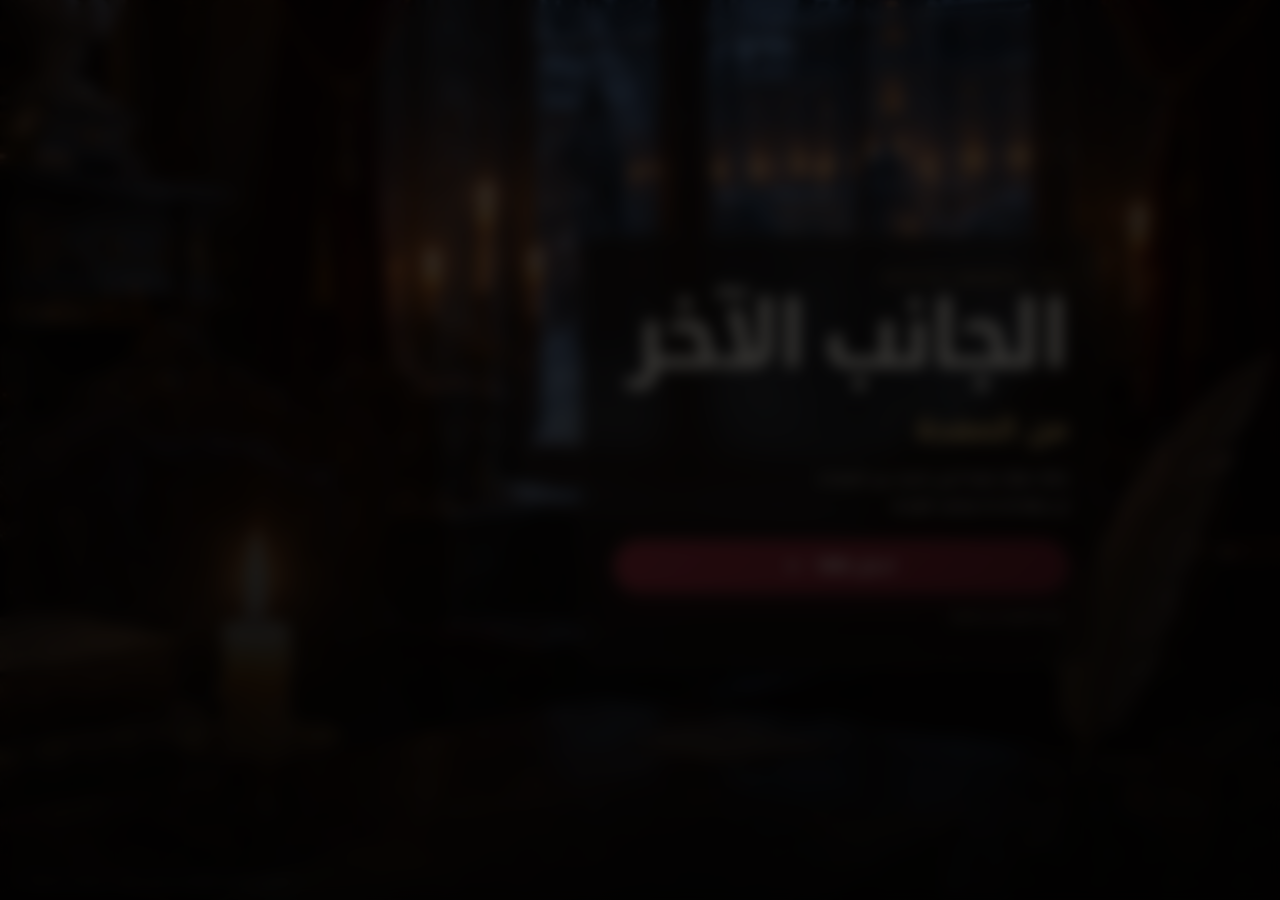
==== index.html @ 12fbb98f "Add files via upload" ====
<!doctype html>
<html lang="ar" dir="rtl">
<head>
  <meta charset="utf-8" />
  <meta name="viewport" content="width=device-width, initial-scale=1, viewport-fit=cover" />
  <meta name="theme-color" content="#0b0807" />
  <meta name="color-scheme" content="dark" />
  <title>The Other Side of the Page — Alex</title>
  <meta name="description" content="A private interactive reading experience for Alex." />
  <link rel="preload" as="image" href="assets/hero.webp" fetchpriority="high" />
  <link rel="stylesheet" href="styles.css" />
</head>
<body>
  <div id="app" class="app-shell">
    <section id="gate" class="gate scene active" aria-label="دخول 1805">
      <img class="scene-bg" src="assets/hero.webp" alt="" />
      <div class="vignette"></div>
      <div class="snow" aria-hidden="true"></div>
      <div class="gate-copy glass-card">
        <p class="eyebrow">PRIVATE ARCHIVE · 1805</p>
        <h1>الجانب الآخر<br><span>من الصفحة</span></h1>
        <p class="gate-sub">Alex، هناك قصة أخرى تتحرك بين الصفحات.<br>لن تراها إلا إذا واصلت القراءة.</p>
        <button class="primary-btn" id="enterBtn"><span>ادخل 1805</span><span class="arrow">←</span></button>
        <button class="ghost-link" id="resetFromGate">إعادة التجربة من البداية</button>
      </div>
      <div class="gate-footer">WAR &amp; PEACE · PRIVATE READING EXPERIENCE</div>
    </section>

    <main id="world" class="world" hidden>
      <header class="topbar">
        <button class="icon-btn" id="menuBtn" aria-label="القائمة">☰</button>
        <div class="brand"><span class="brand-mark">A</span><span>THE ARCHIVE</span></div>
        <div class="chapter-chip"><span class="dot"></span><span id="topProgress">1805 · البداية</span></div>
      </header>

      <section class="view active" data-view="home" id="homeView">
        <div class="home-hero">
          <img src="assets/alex-desk.webp" class="scene-bg" alt="" />
          <div class="vignette soft"></div>
          <div class="home-content">
            <div class="welcome-row">
              <div>
                <p class="eyebrow">WELCOME BACK</p>
                <h2>مساء الخير، <span>Alex</span>.</h2>
              </div>
              <div class="small-seal" aria-hidden="true">A</div>
            </div>

            <article class="archivist-card glass-card" id="archivistCard">
              <div class="archivist-portrait-wrap">
                <img id="archivistPortrait" src="assets/archivist-neutral.webp" alt="أمينة الأرشيف" />
                <div class="portrait-glow"></div>
              </div>
              <div class="archivist-copy">
                <p class="card-kicker">THE ARCHIVIST</p>
                <p id="archivistLine">«الباب الأول مفتوح. لا تقلق… لن أخبرك بشيء لم تقرأه بعد.»</p>
                <button class="text-btn" id="talkBtn">تحدث معها <span>←</span></button>
              </div>
            </article>

            <article class="continue-card glass-card">
              <div class="book-thumb"><img src="assets/book.webp" alt="" /></div>
              <div class="continue-copy">
                <div class="row-between"><p class="card-kicker">CURRENT READING</p><span class="status-pill">متاح</span></div>
                <h3>الحرب والسلام</h3>
                <p id="chapterTitle">الفصل الأول · وصيفة الإمبراطورة</p>
                <div class="progress-track"><span id="progressBar"></span></div>
                <div class="row-between progress-meta"><span id="progressText">البداية</span><span id="progressPercent">0%</span></div>
                <button class="primary-btn compact" id="continueBtn">افتح الفصل <span>←</span></button>
              </div>
            </article>

            <div class="quick-grid">
              <button class="quick-card" data-go="letters"><span class="quick-icon">✉</span><span><strong>الرسائل</strong><small id="letterCount">0 رسالة جديدة</small></span></button>
              <button class="quick-card" data-go="threads"><span class="quick-icon">◎</span><span><strong>الخيط الأحمر</strong><small id="threadCount">لا توجد روابط بعد</small></span></button>
            </div>
          </div>
        </div>
      </section>

      <section class="view" data-view="corridor" id="corridorView">
        <div class="full-scene corridor-scene">
          <img src="assets/corridor.webp" class="scene-bg" alt="" />
          <div class="vignette"></div>
          <div class="scene-heading">
            <p class="eyebrow">THE CORRIDOR</p>
            <h2>كل باب ينتظر صفحة.</h2>
            <p>لا يمكنك فتح ما لم تصل إليه بعد.</p>
          </div>
          <div class="door-stack" id="doorStack">
            <button class="door-card unlocked" data-chapter="1">
              <span class="door-num">01</span><span class="door-copy"><strong>وصيفة الإمبراطورة</strong><small>الباب مفتوح</small></span><span class="door-state">فتح</span>
            </button>
            <button class="door-card locked" data-chapter="2">
              <span class="door-num">02</span><span class="door-copy"><strong>الغرفة التالية</strong><small>أكمل الفصل الأول</small></span><span class="door-state">⌕</span>
            </button>
            <button class="door-card locked" data-chapter="3">
              <span class="door-num">03</span><span class="door-copy"><strong>خلف الباب</strong><small>ما زال صامتًا</small></span><span class="door-state">⌕</span>
            </button>
          </div>
        </div>
      </section>

      <section class="view" data-view="threads" id="threadsView">
        <div class="full-scene thread-scene">
          <img src="assets/red-thread.webp" class="scene-bg" alt="" />
          <div class="vignette soft"></div>
          <div class="scene-heading compact-head">
            <p class="eyebrow">THE RED THREAD</p>
            <h2>من يعرف مَن؟</h2>
            <p id="threadHint">الحائط ما زال صامتًا. أكمل أول فصل لتبدأ الخيوط في الظهور.</p>
          </div>
          <div class="thread-overlay" id="threadOverlay">
            <div class="thread-empty glass-card" id="threadEmpty">
              <img src="assets/frame.webp" alt="" />
              <p>أول وجه سيظهر هنا بعد أن تنهي الفصل الأول.</p>
            </div>
            <div class="character-network" id="characterNetwork" hidden>
              <button class="character-node n1" data-name="آنا بافلوفنا"><span>AP</span><small>آنا بافلوفنا</small></button>
              <button class="character-node n2" data-name="الأمير فاسيلي"><span>V</span><small>الأمير فاسيلي</small></button>
              <button class="character-node n3" data-name="بيير"><span>P</span><small>بيير</small></button>
              <svg class="threads-svg" viewBox="0 0 100 100" preserveAspectRatio="none" aria-hidden="true">
                <path d="M24,28 C45,20 55,28 75,36" />
                <path d="M25,30 C40,50 55,65 72,72" />
              </svg>
            </div>
          </div>
        </div>
      </section>

      <section class="view" data-view="letters" id="lettersView">
        <div class="full-scene letters-scene">
          <img src="assets/letter-room.webp" class="scene-bg" alt="" />
          <div class="vignette"></div>
          <div class="scene-heading compact-head">
            <p class="eyebrow">LETTERS FROM THE BOOK</p>
            <h2>بعض الرسائل لا تصل إلا بعد القراءة.</h2>
          </div>
          <div class="letters-drawer">
            <button class="letter-item sealed" id="firstLetter">
              <img src="assets/envelope.webp" alt="" />
              <div><strong id="letterTitle">رسالة مختومة</strong><small id="letterSubtitle">لم تُفتح بعد</small></div>
              <span>←</span>
            </button>
            <div class="empty-note" id="emptyLetters">أنهِ الفصل الأول، وستجد شيئًا هنا عند عودتك.</div>
          </div>
        </div>
      </section>

      <section class="view" data-view="memory" id="memoryView">
        <div class="full-scene memory-scene">
          <img src="assets/memory-room.webp" class="scene-bg" alt="" />
          <div class="vignette soft"></div>
          <div class="scene-heading compact-head">
            <p class="eyebrow">ALEX'S MEMORY ROOM</p>
            <h2>الأشياء التي لا نريد أن تنساها.</h2>
          </div>
          <div class="memory-panel glass-card">
            <div class="memory-stat"><strong id="completedCount">0</strong><span>فصول أُغلقت</span></div>
            <div class="memory-stat"><strong id="memoryLetterCount">0</strong><span>رسائل وصلت</span></div>
            <div class="memory-stat"><strong id="memoryPeopleCount">0</strong><span>وجوه ظهرت</span></div>
            <div class="divider"></div>
            <p class="memory-quote" id="memoryQuote">«كل شيء هنا يبدأ فارغًا… ثم تملؤه أنت.»</p>
          </div>
        </div>
      </section>

      <nav class="bottom-nav" aria-label="التنقل الرئيسي">
        <button class="nav-item active" data-go="home"><span>⌂</span><small>المكتب</small></button>
        <button class="nav-item" data-go="corridor"><span>⌘</span><small>الممر</small></button>
        <button class="nav-item" data-go="threads"><span>◎</span><small>الخيوط</small></button>
        <button class="nav-item" data-go="letters"><span>✉</span><small>الرسائل</small></button>
        <button class="nav-item" data-go="memory"><span>◇</span><small>الذاكرة</small></button>
      </nav>
    </main>

    <div class="modal-backdrop" id="modalBackdrop" hidden>
      <section class="modal" id="readerModal" hidden aria-modal="true" role="dialog">
        <button class="modal-close" data-close>×</button>
        <p class="eyebrow">READING CHECKPOINT · 01</p>
        <h3>وصيفة الإمبراطورة</h3>
        <p class="modal-copy">اقرأ الفصل في نسختك من <strong>الحرب والسلام</strong>. عندما تنتهي، ارجع واضغط الزر. لن أسألك عن عدد الصفحات.</p>
        <div class="checkpoint-note"><span>◌</span><p>لن يفتح الأرشيف أي شيء من المستقبل. كل ما يظهر لك مرتبط فقط بما أنهيته.</p></div>
        <button class="primary-btn" id="finishChapterBtn">أنهيت الفصل الأول</button>
        <button class="secondary-btn" data-close>لسه بقرأ</button>
      </section>

      <section class="modal archivist-modal" id="talkModal" hidden aria-modal="true" role="dialog">
        <button class="modal-close" data-close>×</button>
        <img id="talkPortrait" src="assets/archivist-neutral.webp" alt="" />
        <p class="eyebrow">THE ARCHIVIST</p>
        <h3 id="talkHeading">أنا لا أقرأ بدلًا منك.</h3>
        <p class="modal-copy" id="talkCopy">أنا فقط أحفظ الأشياء التي قد تمر بجوارك دون أن تراها. عندما تنهي الفصل، عد إليّ.</p>
        <button class="primary-btn" data-close>فهمت</button>
      </section>

      <section class="modal letter-modal" id="letterModal" hidden aria-modal="true" role="dialog">
        <button class="modal-close" data-close>×</button>
        <img src="assets/envelope.webp" class="letter-asset" alt="" />
        <p class="eyebrow">ARCHIVE LETTER · 001</p>
        <h3>إلى Alex، بعد الباب الأول.</h3>
        <p class="letter-body">دخلت إلى صالون آنا بافلوفنا، وبدأت الأسماء في الظهور. لا تحاول حفظ الجميع الآن. راقب فقط من يتكلم براحة… ومن يختار كلماته بحذر.</p>
        <p class="letter-sign">— The Archivist</p>
        <button class="primary-btn" id="keepLetterBtn">احتفظ بالرسالة</button>
      </section>

      <section class="modal unlock-modal" id="unlockModal" hidden aria-modal="true" role="dialog">
        <div class="unlock-key"><img src="assets/key.webp" alt="" /></div>
        <p class="eyebrow">ARCHIVE UPDATED</p>
        <h3>شيء ما تحرّك في القصر.</h3>
        <p class="modal-copy">ظهرت أول خيوط على الحائط، ووصلت رسالة إلى مكتبك.</p>
        <button class="primary-btn" id="seeUnlockBtn">اذهب إلى الخيط الأحمر</button>
      </section>
    </div>

    <aside class="side-sheet" id="sideSheet" hidden>
      <div class="sheet-head"><strong>THE ARCHIVE</strong><button class="icon-btn" id="closeMenu">×</button></div>
      <div class="sheet-profile"><div class="small-seal">A</div><div><strong>Alex</strong><small>Reader · 1805</small></div></div>
      <button class="sheet-action" id="resetBtn">إعادة كل التقدم</button>
      <p class="sheet-note">هذه النسخة تحفظ تقدمك على هذا الجهاز فقط.</p>
    </aside>
  </div>

  <script src="app.js"></script>
</body>
</html>
---- styles.css ----
@import url('https://fonts.googleapis.com/css2?family=Cormorant+Garamond:wght@500;600;700&family=Noto+Kufi+Arabic:wght@400;500;600;700&display=swap');

:root{
  --ink:#f4eee3; --muted:#c7b8a8; --gold:#c89a54; --gold2:#f1c679;
  --wine:#671a25; --wine2:#8c2c3a; --deep:#0a0807; --panel:rgba(19,13,10,.72);
  --line:rgba(236,199,136,.22); --shadow:0 22px 70px rgba(0,0,0,.46);
  --safe-bottom:max(18px, env(safe-area-inset-bottom));
}
*{box-sizing:border-box} html,body{margin:0;min-height:100%;background:#060504;color:var(--ink);font-family:'Noto Kufi Arabic',system-ui,sans-serif} body{overflow-x:hidden}
button{font:inherit;color:inherit} button:focus-visible{outline:2px solid var(--gold2);outline-offset:3px}
.app-shell{min-height:100dvh;background:#070504}.scene,.full-scene,.home-hero{position:relative;min-height:100dvh;overflow:hidden}.scene-bg{position:absolute;inset:0;width:100%;height:100%;object-fit:cover;object-position:center;z-index:0}.vignette{position:absolute;inset:0;z-index:1;background:linear-gradient(180deg,rgba(3,4,8,.22) 0%,rgba(6,5,4,.18) 35%,rgba(5,4,3,.72) 82%,rgba(5,4,3,.94) 100%),radial-gradient(circle at 50% 28%,transparent 0 24%,rgba(0,0,0,.43) 100%)}.vignette.soft{background:linear-gradient(180deg,rgba(3,4,8,.16),rgba(4,3,3,.48) 62%,rgba(4,3,3,.92)),radial-gradient(circle at 50% 26%,transparent 0 30%,rgba(0,0,0,.36) 100%)}
.glass-card{background:linear-gradient(145deg,rgba(20,14,11,.86),rgba(14,10,8,.67));border:1px solid var(--line);box-shadow:var(--shadow);backdrop-filter:blur(14px);-webkit-backdrop-filter:blur(14px)}
.eyebrow{margin:0;color:var(--gold2);font-family:'Cormorant Garamond',serif;font-size:.78rem;letter-spacing:.18em;font-weight:700}.gate{display:flex;align-items:flex-end;justify-content:center;padding:0 18px 44px}.gate-copy{position:relative;z-index:4;width:min(100%,520px);padding:27px 22px 22px;border-radius:26px;text-align:center}.gate h1{font-family:'Cormorant Garamond','Noto Kufi Arabic',serif;font-size:clamp(3rem,15vw,5.4rem);line-height:.78;margin:16px 0 18px;font-weight:600;letter-spacing:-.035em}.gate h1 span{font-family:'Noto Kufi Arabic',sans-serif;font-size:.32em;color:var(--gold2);letter-spacing:0}.gate-sub{color:#e1d7ca;font-size:.86rem;line-height:2;margin:0 auto 20px;max-width:390px}.primary-btn,.secondary-btn{border:0;border-radius:999px;min-height:52px;padding:0 20px;cursor:pointer;transition:.25s ease}.primary-btn{width:100%;display:flex;align-items:center;justify-content:center;gap:13px;background:linear-gradient(135deg,#8f2936,#5d1621);box-shadow:0 10px 30px rgba(100,21,34,.36),inset 0 0 0 1px rgba(255,222,173,.16);font-weight:700}.primary-btn:hover{transform:translateY(-1px);filter:brightness(1.08)}.primary-btn .arrow{font-size:1.2rem}.primary-btn.compact{min-height:46px;margin-top:12px}.secondary-btn{width:100%;margin-top:9px;background:rgba(255,255,255,.06);border:1px solid rgba(255,255,255,.1)}.ghost-link{margin-top:13px;background:none;border:0;color:#a99988;font-size:.68rem;cursor:pointer}.gate-footer{position:absolute;z-index:4;bottom:12px;font-family:'Cormorant Garamond',serif;font-size:.61rem;letter-spacing:.14em;color:rgba(255,255,255,.43)}
.snow:before,.snow:after{content:"";position:absolute;z-index:2;inset:-20%;background-image:radial-gradient(#fff 1px,transparent 1.5px),radial-gradient(rgba(255,255,255,.8) 1px,transparent 1.8px);background-size:46px 46px,72px 72px;background-position:0 0,23px 18px;opacity:.28;animation:snowfall 18s linear infinite;pointer-events:none}.snow:after{opacity:.18;transform:scale(.7);animation-duration:28s}@keyframes snowfall{to{transform:translate3d(-40px,160px,0)}}
.world{min-height:100dvh;background:#090706;padding-bottom:calc(77px + var(--safe-bottom))}.topbar{position:fixed;z-index:40;top:0;left:0;right:0;height:64px;padding:env(safe-area-inset-top) 14px 0;display:flex;align-items:center;justify-content:space-between;background:linear-gradient(180deg,rgba(7,5,4,.9),rgba(7,5,4,.38),transparent);pointer-events:none}.topbar>*{pointer-events:auto}.icon-btn{width:38px;height:38px;border-radius:50%;border:1px solid rgba(255,255,255,.12);background:rgba(15,10,8,.56);display:grid;place-items:center;cursor:pointer}.brand{display:flex;align-items:center;gap:8px;font-family:'Cormorant Garamond',serif;font-size:.72rem;letter-spacing:.13em}.brand-mark,.small-seal{display:grid;place-items:center;border:1px solid rgba(222,183,113,.5);background:linear-gradient(135deg,#7f2330,#2f0c12);box-shadow:inset 0 0 0 2px rgba(255,216,155,.08);font-family:'Cormorant Garamond',serif}.brand-mark{width:28px;height:28px;border-radius:50%;font-size:1rem}.chapter-chip{display:flex;gap:7px;align-items:center;padding:7px 10px;border-radius:999px;background:rgba(13,9,7,.62);border:1px solid rgba(255,255,255,.08);font-size:.59rem;color:#d7cab8}.dot{width:6px;height:6px;border-radius:50%;background:#b94d55;box-shadow:0 0 12px #b94d55}
.view{display:none;min-height:calc(100dvh - 0px)}.view.active{display:block;animation:viewIn .42s ease both}@keyframes viewIn{from{opacity:.25;transform:translateY(7px)}to{opacity:1;transform:none}}.home-hero{min-height:calc(100dvh - 0px)}.home-content{position:relative;z-index:3;padding:92px 16px 32px;max-width:720px;margin:auto}.welcome-row{display:flex;align-items:flex-end;justify-content:space-between;margin-bottom:18px}.welcome-row h2{margin:4px 0 0;font-size:1.36rem;font-weight:500}.welcome-row h2 span{color:var(--gold2)}.small-seal{width:48px;height:48px;border-radius:50%;font-size:1.6rem}.archivist-card{display:grid;grid-template-columns:102px 1fr;min-height:138px;border-radius:22px;overflow:hidden}.archivist-portrait-wrap{position:relative;overflow:hidden}.archivist-portrait-wrap img{width:100%;height:100%;object-fit:cover;object-position:50% 18%;filter:saturate(.9)}.portrait-glow{position:absolute;inset:0;box-shadow:inset -15px 0 25px rgba(12,8,6,.65)}.archivist-copy{padding:15px 15px 13px}.card-kicker{margin:0;color:var(--gold2);font-family:'Cormorant Garamond',serif;font-size:.67rem;letter-spacing:.15em;font-weight:700}.archivist-copy>p:nth-child(2){font-size:.76rem;line-height:1.9;color:#ece2d5;margin:8px 0}.text-btn{padding:0;background:none;border:0;color:#d6af70;font-size:.7rem;cursor:pointer}.continue-card{margin-top:13px;border-radius:22px;padding:14px;display:grid;grid-template-columns:80px 1fr;gap:12px}.book-thumb{display:flex;align-items:center;justify-content:center;border-radius:15px;background:radial-gradient(circle,#4b2916,#140d09 65%);overflow:hidden}.book-thumb img{width:135%;filter:drop-shadow(0 8px 12px #000)}.continue-copy h3{font-size:1rem;margin:6px 0 2px}.continue-copy>p{margin:0;color:#c8b9a8;font-size:.66rem}.row-between{display:flex;align-items:center;justify-content:space-between}.status-pill{font-size:.56rem;color:#d6bd8e;background:rgba(198,151,82,.1);border:1px solid rgba(212,172,111,.17);padding:4px 7px;border-radius:999px}.progress-track{height:4px;margin-top:13px;background:rgba(255,255,255,.08);border-radius:99px;overflow:hidden}.progress-track span{display:block;width:0%;height:100%;background:linear-gradient(90deg,#8c2634,#d4a35f);transition:width .6s ease}.progress-meta{font-size:.56rem;color:#a99b8d;margin-top:5px}.quick-grid{display:grid;grid-template-columns:1fr 1fr;gap:10px;margin-top:12px}.quick-card{text-align:right;display:flex;align-items:center;gap:10px;padding:12px;border-radius:18px;border:1px solid rgba(238,202,144,.13);background:rgba(16,11,9,.69);box-shadow:0 12px 30px rgba(0,0,0,.2);cursor:pointer}.quick-icon{width:35px;height:35px;border-radius:12px;background:rgba(145,42,54,.17);border:1px solid rgba(177,69,78,.23);display:grid;place-items:center;color:#e3b977}.quick-card strong,.quick-card small{display:block}.quick-card strong{font-size:.68rem}.quick-card small{font-size:.5rem;color:#a9998b;margin-top:3px}
.full-scene{padding-bottom:32px}.scene-heading{position:relative;z-index:3;padding:110px 19px 0;max-width:700px;margin:auto}.scene-heading h2{font-size:1.45rem;margin:8px 0 4px}.scene-heading>p:last-child{color:#cdbfae;font-size:.7rem;line-height:1.8;margin:0}.compact-head{padding-top:90px}.door-stack{position:relative;z-index:4;max-width:580px;margin:43vh auto 0;padding:0 16px;display:grid;gap:9px}.door-card{min-height:68px;border-radius:17px;border:1px solid rgba(255,255,255,.1);background:rgba(13,9,7,.78);backdrop-filter:blur(8px);display:grid;grid-template-columns:38px 1fr auto;align-items:center;gap:9px;text-align:right;padding:10px 12px;cursor:pointer}.door-card.unlocked{border-color:rgba(212,167,100,.36);box-shadow:0 10px 30px rgba(0,0,0,.25)}.door-card.locked{opacity:.58}.door-num{font-family:'Cormorant Garamond',serif;font-size:1.25rem;color:#d7b271}.door-copy strong,.door-copy small{display:block}.door-copy strong{font-size:.72rem}.door-copy small{font-size:.52rem;color:#a99a89;margin-top:4px}.door-state{font-size:.6rem;color:#d6b77f;padding:5px 8px;border:1px solid rgba(216,184,125,.16);border-radius:999px}.thread-overlay{position:relative;z-index:4;min-height:62vh;margin-top:12px}.thread-empty{position:absolute;left:50%;top:38%;transform:translate(-50%,-50%);width:min(68vw,280px);padding:12px;border-radius:22px;text-align:center}.thread-empty img{width:65%;max-height:210px;object-fit:contain;filter:drop-shadow(0 12px 20px #000)}.thread-empty p{font-size:.63rem;line-height:1.8;color:#c9baa8}.character-network{position:absolute;inset:0;min-height:60vh}.character-node{position:absolute;width:88px;background:none;border:0;color:#efe5d8;text-align:center;z-index:3;cursor:pointer}.character-node span{width:62px;height:76px;margin:auto;border-radius:50%;display:grid;place-items:center;border:2px solid #a9773c;background:radial-gradient(circle at 40% 30%,#553228,#160f0c 70%);box-shadow:0 8px 25px rgba(0,0,0,.48),0 0 0 5px rgba(161,111,54,.08);font-family:'Cormorant Garamond',serif;font-size:1.2rem}.character-node small{display:block;margin-top:6px;font-size:.5rem;text-shadow:0 2px 8px #000}.n1{left:13%;top:19%}.n2{right:10%;top:28%}.n3{left:43%;top:60%}.threads-svg{position:absolute;inset:9% 4% 8%;width:92%;height:82%;z-index:1;overflow:visible}.threads-svg path{fill:none;stroke:#8e2634;stroke-width:.7;filter:drop-shadow(0 0 2px #5f1320)}.letters-drawer{position:relative;z-index:4;margin:44vh 16px 0;max-width:560px}.letter-item{width:100%;border-radius:20px;border:1px solid rgba(231,193,132,.22);background:rgba(14,9,7,.82);backdrop-filter:blur(12px);padding:11px;display:grid;grid-template-columns:74px 1fr auto;align-items:center;text-align:right;gap:8px;cursor:pointer}.letter-item img{width:74px;height:52px;object-fit:contain}.letter-item strong,.letter-item small{display:block}.letter-item strong{font-size:.72rem}.letter-item small{font-size:.53rem;color:#aa9987;margin-top:5px}.letter-item.sealed{opacity:.5}.empty-note{text-align:center;color:#ae9d8b;font-size:.58rem;padding:14px 0}.memory-panel{position:relative;z-index:4;margin:45vh 16px 0;border-radius:23px;padding:18px;display:grid;grid-template-columns:repeat(3,1fr);gap:10px;text-align:center;max-width:560px}.memory-stat strong,.memory-stat span{display:block}.memory-stat strong{font-family:'Cormorant Garamond',serif;font-size:2rem;color:#edc27d}.memory-stat span{font-size:.5rem;color:#b6a591}.divider{grid-column:1/-1;height:1px;background:rgba(255,255,255,.08);margin:4px 0}.memory-quote{grid-column:1/-1;font-size:.66rem;line-height:1.9;color:#ded1c1;margin:4px 0}
.bottom-nav{position:fixed;z-index:45;bottom:0;left:0;right:0;height:calc(68px + var(--safe-bottom));padding:8px 8px var(--safe-bottom);display:grid;grid-template-columns:repeat(5,1fr);background:linear-gradient(180deg,rgba(10,7,6,.76),rgba(8,5,4,.97) 25%);border-top:1px solid rgba(255,255,255,.07);backdrop-filter:blur(14px)}.nav-item{border:0;background:none;display:flex;flex-direction:column;align-items:center;justify-content:center;gap:2px;color:#82776c;cursor:pointer}.nav-item span{font-size:1.02rem}.nav-item small{font-size:.47rem}.nav-item.active{color:#e5bc78}.nav-item.active span{filter:drop-shadow(0 0 9px rgba(218,174,103,.36))}
.modal-backdrop{position:fixed;z-index:100;inset:0;background:rgba(2,2,2,.76);backdrop-filter:blur(8px);display:flex;align-items:flex-end;justify-content:center;padding:16px}.modal{position:relative;width:min(100%,520px);max-height:90dvh;overflow:auto;border-radius:28px 28px 21px 21px;padding:28px 20px 20px;background:linear-gradient(160deg,#1c1310,#0d0907 76%);border:1px solid rgba(225,183,114,.2);box-shadow:0 -12px 70px #000}.modal-close{position:absolute;top:12px;left:12px;width:36px;height:36px;border-radius:50%;border:1px solid rgba(255,255,255,.1);background:rgba(255,255,255,.04);font-size:1.3rem;cursor:pointer}.modal h3{font-size:1.35rem;margin:10px 0}.modal-copy{font-size:.75rem;line-height:2;color:#d6c8b8}.checkpoint-note{display:flex;gap:10px;padding:12px;border-radius:16px;background:rgba(195,145,74,.08);border:1px solid rgba(206,159,92,.12);margin:15px 0}.checkpoint-note span{color:#e4b96f}.checkpoint-note p{font-size:.59rem;line-height:1.8;margin:0;color:#c8b7a2}.archivist-modal{padding-top:0;overflow:hidden}.archivist-modal>img{display:block;width:calc(100% + 40px);height:280px;margin:0 -20px 20px;object-fit:cover;object-position:center 18%;mask-image:linear-gradient(#000 67%,transparent 100%)}.letter-modal{text-align:center}.letter-asset{width:190px;max-width:72%;filter:drop-shadow(0 18px 26px #000);margin-top:-6px}.letter-body{font-family:'Noto Kufi Arabic',sans-serif;font-size:.72rem;line-height:2.15;text-align:right;color:#decfbd;padding:8px 6px;border-right:2px solid rgba(196,145,79,.3)}.letter-sign{font-family:'Cormorant Garamond',serif;color:#e5b86f;text-align:left}.unlock-modal{text-align:center}.unlock-key{height:140px;display:grid;place-items:center}.unlock-key img{max-width:250px;width:75%;filter:drop-shadow(0 14px 20px #000);animation:keyFloat 2.6s ease-in-out infinite}@keyframes keyFloat{50%{transform:translateY(-7px) rotate(-2deg)}}
.side-sheet{position:fixed;z-index:120;top:0;right:0;bottom:0;width:min(84vw,330px);background:#110c09;border-left:1px solid rgba(255,255,255,.08);box-shadow:-25px 0 70px rgba(0,0,0,.6);padding:calc(16px + env(safe-area-inset-top)) 17px 20px;animation:sheetIn .25s ease both}@keyframes sheetIn{from{transform:translateX(100%)}to{transform:none}}.sheet-head{display:flex;align-items:center;justify-content:space-between;font-family:'Cormorant Garamond',serif;letter-spacing:.12em}.sheet-profile{margin-top:26px;display:flex;align-items:center;gap:11px;padding:15px;border-radius:17px;background:rgba(255,255,255,.035);border:1px solid rgba(255,255,255,.06)}.sheet-profile strong,.sheet-profile small{display:block}.sheet-profile small{font-family:'Cormorant Garamond',serif;color:#9e8f81;margin-top:2px}.sheet-action{margin-top:18px;width:100%;text-align:right;padding:13px;border-radius:14px;border:1px solid rgba(184,73,77,.17);background:rgba(109,27,36,.12);color:#d69a9c;cursor:pointer}.sheet-note{font-size:.55rem;line-height:1.8;color:#776d65}
@media (min-width:760px){.gate{align-items:center;justify-content:flex-start;padding:80px 7vw}.gate .scene-bg{object-position:center 55%}.gate-copy{margin-right:min(7vw,90px);text-align:right;padding:34px 32px}.gate h1{font-size:5.8rem}.gate-sub{margin-right:0}.gate-footer{left:32px;right:auto}.home-content{padding-top:110px}.archivist-card{grid-template-columns:150px 1fr}.continue-card{grid-template-columns:120px 1fr}.quick-grid{max-width:520px}.door-stack{margin-top:48vh}.scene-heading{padding-top:120px}.letters-drawer,.memory-panel{margin-right:auto;margin-left:auto}.bottom-nav{left:50%;right:auto;transform:translateX(-50%);width:min(620px,100%);border:1px solid rgba(255,255,255,.08);border-bottom:0;border-radius:24px 24px 0 0}.modal-backdrop{align-items:center}.modal{border-radius:28px}.character-network{max-width:680px;left:50%;transform:translateX(-50%);width:100%}}
@media (min-width:1100px){.world .scene-bg{object-position:center 45%}.home-content{max-width:840px}.continue-card{max-width:650px}.quick-grid{max-width:650px}.full-scene .scene-bg{filter:saturate(.92)}.door-stack{max-width:680px;grid-template-columns:1fr 1fr 1fr;margin-top:51vh}.door-card{min-height:84px}.memory-panel{margin-top:50vh}}
@media (prefers-reduced-motion:reduce){*,*:before,*:after{animation:none!important;transition:none!important;scroll-behavior:auto!important}}
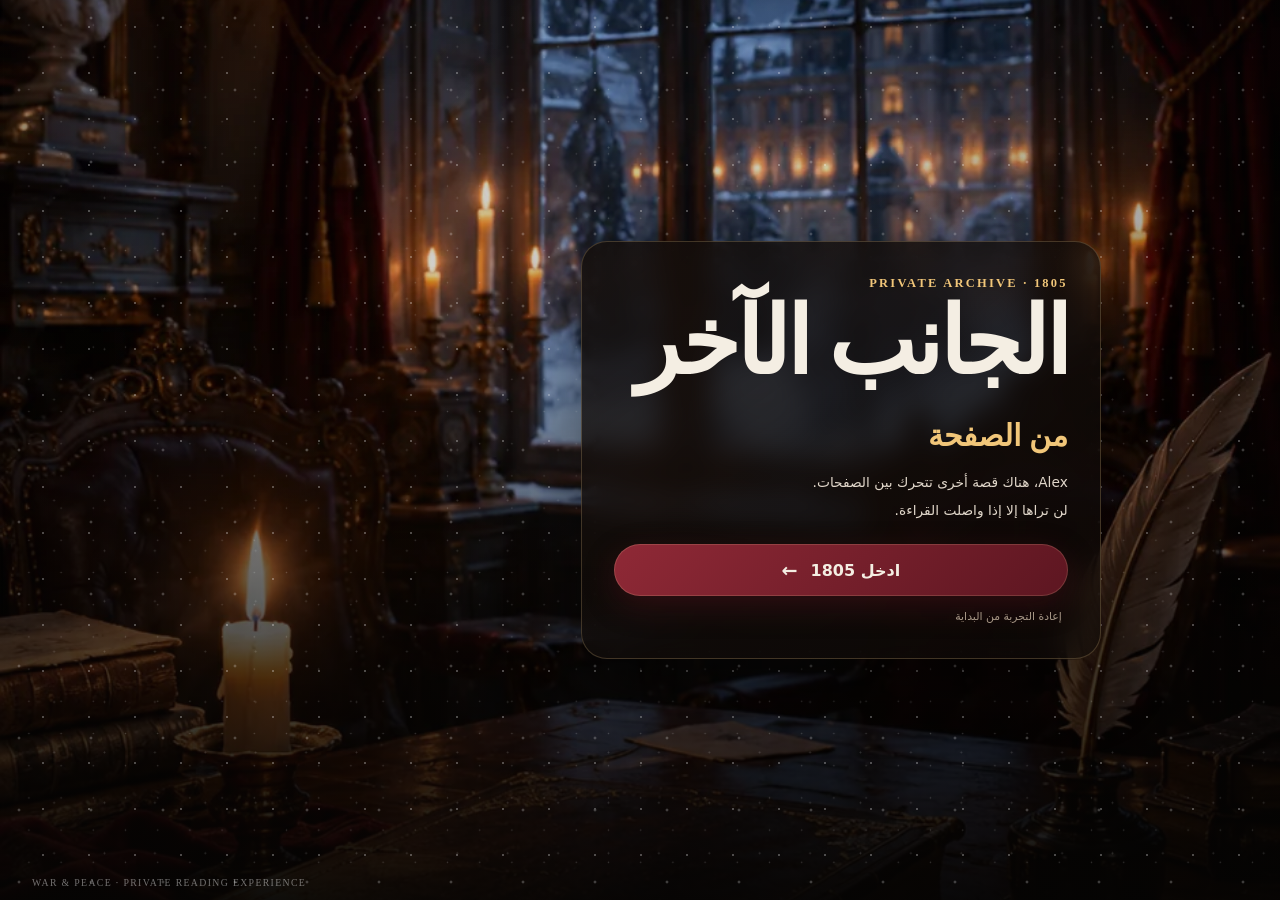
==== commit 44c5d709: "Add files via upload" ====
--- a/index.html
+++ b/index.html
@@ -7,13 +7,13 @@
   <meta name="color-scheme" content="dark" />
   <title>The Other Side of the Page — Alex</title>
   <meta name="description" content="A private interactive reading experience for Alex." />
-  <link rel="preload" as="image" href="assets/hero.webp" fetchpriority="high" />
-  <link rel="stylesheet" href="styles.css" />
+  <link rel="preload" as="image" href="alex1805-assets/hero.webp" fetchpriority="high" />
+  <link rel="stylesheet" href="alex1805.css?v=2" />
 </head>
 <body>
   <div id="app" class="app-shell">
     <section id="gate" class="gate scene active" aria-label="دخول 1805">
-      <img class="scene-bg" src="assets/hero.webp" alt="" />
+      <img class="scene-bg" src="alex1805-assets/hero.webp" alt="" />
       <div class="vignette"></div>
       <div class="snow" aria-hidden="true"></div>
       <div class="gate-copy glass-card">
@@ -35,7 +35,7 @@
 
       <section class="view active" data-view="home" id="homeView">
         <div class="home-hero">
-          <img src="assets/alex-desk.webp" class="scene-bg" alt="" />
+          <img src="alex1805-assets/alex-desk.webp" class="scene-bg" alt="" />
           <div class="vignette soft"></div>
           <div class="home-content">
             <div class="welcome-row">
@@ -48,7 +48,7 @@
 
             <article class="archivist-card glass-card" id="archivistCard">
               <div class="archivist-portrait-wrap">
-                <img id="archivistPortrait" src="assets/archivist-neutral.webp" alt="أمينة الأرشيف" />
+                <img id="archivistPortrait" src="alex1805-assets/archivist-neutral.webp" alt="أمينة الأرشيف" />
                 <div class="portrait-glow"></div>
               </div>
               <div class="archivist-copy">
@@ -59,7 +59,7 @@
             </article>
 
             <article class="continue-card glass-card">
-              <div class="book-thumb"><img src="assets/book.webp" alt="" /></div>
+              <div class="book-thumb"><img src="alex1805-assets/book.webp" alt="" /></div>
               <div class="continue-copy">
                 <div class="row-between"><p class="card-kicker">CURRENT READING</p><span class="status-pill">متاح</span></div>
                 <h3>الحرب والسلام</h3>
@@ -80,7 +80,7 @@
 
       <section class="view" data-view="corridor" id="corridorView">
         <div class="full-scene corridor-scene">
-          <img src="assets/corridor.webp" class="scene-bg" alt="" />
+          <img src="alex1805-assets/corridor.webp" class="scene-bg" alt="" />
           <div class="vignette"></div>
           <div class="scene-heading">
             <p class="eyebrow">THE CORRIDOR</p>
@@ -103,7 +103,7 @@
 
       <section class="view" data-view="threads" id="threadsView">
         <div class="full-scene thread-scene">
-          <img src="assets/red-thread.webp" class="scene-bg" alt="" />
+          <img src="alex1805-assets/red-thread.webp" class="scene-bg" alt="" />
           <div class="vignette soft"></div>
           <div class="scene-heading compact-head">
             <p class="eyebrow">THE RED THREAD</p>
@@ -112,7 +112,7 @@
           </div>
           <div class="thread-overlay" id="threadOverlay">
             <div class="thread-empty glass-card" id="threadEmpty">
-              <img src="assets/frame.webp" alt="" />
+              <img src="alex1805-assets/frame.webp" alt="" />
               <p>أول وجه سيظهر هنا بعد أن تنهي الفصل الأول.</p>
             </div>
             <div class="character-network" id="characterNetwork" hidden>
@@ -130,7 +130,7 @@
 
       <section class="view" data-view="letters" id="lettersView">
         <div class="full-scene letters-scene">
-          <img src="assets/letter-room.webp" class="scene-bg" alt="" />
+          <img src="alex1805-assets/letter-room.webp" class="scene-bg" alt="" />
           <div class="vignette"></div>
           <div class="scene-heading compact-head">
             <p class="eyebrow">LETTERS FROM THE BOOK</p>
@@ -138,7 +138,7 @@
           </div>
           <div class="letters-drawer">
             <button class="letter-item sealed" id="firstLetter">
-              <img src="assets/envelope.webp" alt="" />
+              <img src="alex1805-assets/envelope.webp" alt="" />
               <div><strong id="letterTitle">رسالة مختومة</strong><small id="letterSubtitle">لم تُفتح بعد</small></div>
               <span>←</span>
             </button>
@@ -149,7 +149,7 @@
 
       <section class="view" data-view="memory" id="memoryView">
         <div class="full-scene memory-scene">
-          <img src="assets/memory-room.webp" class="scene-bg" alt="" />
+          <img src="alex1805-assets/memory-room.webp" class="scene-bg" alt="" />
           <div class="vignette soft"></div>
           <div class="scene-heading compact-head">
             <p class="eyebrow">ALEX'S MEMORY ROOM</p>
@@ -187,7 +187,7 @@
 
       <section class="modal archivist-modal" id="talkModal" hidden aria-modal="true" role="dialog">
         <button class="modal-close" data-close>×</button>
-        <img id="talkPortrait" src="assets/archivist-neutral.webp" alt="" />
+        <img id="talkPortrait" src="alex1805-assets/archivist-neutral.webp" alt="" />
         <p class="eyebrow">THE ARCHIVIST</p>
         <h3 id="talkHeading">أنا لا أقرأ بدلًا منك.</h3>
         <p class="modal-copy" id="talkCopy">أنا فقط أحفظ الأشياء التي قد تمر بجوارك دون أن تراها. عندما تنهي الفصل، عد إليّ.</p>
@@ -196,7 +196,7 @@
 
       <section class="modal letter-modal" id="letterModal" hidden aria-modal="true" role="dialog">
         <button class="modal-close" data-close>×</button>
-        <img src="assets/envelope.webp" class="letter-asset" alt="" />
+        <img src="alex1805-assets/envelope.webp" class="letter-asset" alt="" />
         <p class="eyebrow">ARCHIVE LETTER · 001</p>
         <h3>إلى Alex، بعد الباب الأول.</h3>
         <p class="letter-body">دخلت إلى صالون آنا بافلوفنا، وبدأت الأسماء في الظهور. لا تحاول حفظ الجميع الآن. راقب فقط من يتكلم براحة… ومن يختار كلماته بحذر.</p>
@@ -205,7 +205,7 @@
       </section>
 
       <section class="modal unlock-modal" id="unlockModal" hidden aria-modal="true" role="dialog">
-        <div class="unlock-key"><img src="assets/key.webp" alt="" /></div>
+        <div class="unlock-key"><img src="alex1805-assets/key.webp" alt="" /></div>
         <p class="eyebrow">ARCHIVE UPDATED</p>
         <h3>شيء ما تحرّك في القصر.</h3>
         <p class="modal-copy">ظهرت أول خيوط على الحائط، ووصلت رسالة إلى مكتبك.</p>
@@ -221,6 +221,6 @@
     </aside>
   </div>
 
-  <script src="app.js"></script>
+  <script src="alex1805.js?v=2"></script>
 </body>
 </html>
--- a/alex1805.css
+++ b/alex1805.css
@@ -0,0 +1,24 @@
+[hidden]{display:none!important;}
+@import url('https://fonts.googleapis.com/css2?family=Cormorant+Garamond:wght@500;600;700&family=Noto+Kufi+Arabic:wght@400;500;600;700&display=swap');
+
+:root{
+  --ink:#f4eee3; --muted:#c7b8a8; --gold:#c89a54; --gold2:#f1c679;
+  --wine:#671a25; --wine2:#8c2c3a; --deep:#0a0807; --panel:rgba(19,13,10,.72);
+  --line:rgba(236,199,136,.22); --shadow:0 22px 70px rgba(0,0,0,.46);
+  --safe-bottom:max(18px, env(safe-area-inset-bottom));
+}
+*{box-sizing:border-box} html,body{margin:0;min-height:100%;background:#060504;color:var(--ink);font-family:'Noto Kufi Arabic',system-ui,sans-serif} body{overflow-x:hidden}
+button{font:inherit;color:inherit} button:focus-visible{outline:2px solid var(--gold2);outline-offset:3px}
+.app-shell{min-height:100dvh;background:#070504}.scene,.full-scene,.home-hero{position:relative;min-height:100dvh;overflow:hidden}.scene-bg{position:absolute;inset:0;width:100%;height:100%;object-fit:cover;object-position:center;z-index:0}.vignette{position:absolute;inset:0;z-index:1;background:linear-gradient(180deg,rgba(3,4,8,.22) 0%,rgba(6,5,4,.18) 35%,rgba(5,4,3,.72) 82%,rgba(5,4,3,.94) 100%),radial-gradient(circle at 50% 28%,transparent 0 24%,rgba(0,0,0,.43) 100%)}.vignette.soft{background:linear-gradient(180deg,rgba(3,4,8,.16),rgba(4,3,3,.48) 62%,rgba(4,3,3,.92)),radial-gradient(circle at 50% 26%,transparent 0 30%,rgba(0,0,0,.36) 100%)}
+.glass-card{background:linear-gradient(145deg,rgba(20,14,11,.86),rgba(14,10,8,.67));border:1px solid var(--line);box-shadow:var(--shadow);backdrop-filter:blur(14px);-webkit-backdrop-filter:blur(14px)}
+.eyebrow{margin:0;color:var(--gold2);font-family:'Cormorant Garamond',serif;font-size:.78rem;letter-spacing:.18em;font-weight:700}.gate{display:flex;align-items:flex-end;justify-content:center;padding:0 18px 44px}.gate-copy{position:relative;z-index:4;width:min(100%,520px);padding:27px 22px 22px;border-radius:26px;text-align:center}.gate h1{font-family:'Cormorant Garamond','Noto Kufi Arabic',serif;font-size:clamp(3rem,15vw,5.4rem);line-height:.78;margin:16px 0 18px;font-weight:600;letter-spacing:-.035em}.gate h1 span{font-family:'Noto Kufi Arabic',sans-serif;font-size:.32em;color:var(--gold2);letter-spacing:0}.gate-sub{color:#e1d7ca;font-size:.86rem;line-height:2;margin:0 auto 20px;max-width:390px}.primary-btn,.secondary-btn{border:0;border-radius:999px;min-height:52px;padding:0 20px;cursor:pointer;transition:.25s ease}.primary-btn{width:100%;display:flex;align-items:center;justify-content:center;gap:13px;background:linear-gradient(135deg,#8f2936,#5d1621);box-shadow:0 10px 30px rgba(100,21,34,.36),inset 0 0 0 1px rgba(255,222,173,.16);font-weight:700}.primary-btn:hover{transform:translateY(-1px);filter:brightness(1.08)}.primary-btn .arrow{font-size:1.2rem}.primary-btn.compact{min-height:46px;margin-top:12px}.secondary-btn{width:100%;margin-top:9px;background:rgba(255,255,255,.06);border:1px solid rgba(255,255,255,.1)}.ghost-link{margin-top:13px;background:none;border:0;color:#a99988;font-size:.68rem;cursor:pointer}.gate-footer{position:absolute;z-index:4;bottom:12px;font-family:'Cormorant Garamond',serif;font-size:.61rem;letter-spacing:.14em;color:rgba(255,255,255,.43)}
+.snow:before,.snow:after{content:"";position:absolute;z-index:2;inset:-20%;background-image:radial-gradient(#fff 1px,transparent 1.5px),radial-gradient(rgba(255,255,255,.8) 1px,transparent 1.8px);background-size:46px 46px,72px 72px;background-position:0 0,23px 18px;opacity:.28;animation:snowfall 18s linear infinite;pointer-events:none}.snow:after{opacity:.18;transform:scale(.7);animation-duration:28s}@keyframes snowfall{to{transform:translate3d(-40px,160px,0)}}
+.world{min-height:100dvh;background:#090706;padding-bottom:calc(77px + var(--safe-bottom))}.topbar{position:fixed;z-index:40;top:0;left:0;right:0;height:64px;padding:env(safe-area-inset-top) 14px 0;display:flex;align-items:center;justify-content:space-between;background:linear-gradient(180deg,rgba(7,5,4,.9),rgba(7,5,4,.38),transparent);pointer-events:none}.topbar>*{pointer-events:auto}.icon-btn{width:38px;height:38px;border-radius:50%;border:1px solid rgba(255,255,255,.12);background:rgba(15,10,8,.56);display:grid;place-items:center;cursor:pointer}.brand{display:flex;align-items:center;gap:8px;font-family:'Cormorant Garamond',serif;font-size:.72rem;letter-spacing:.13em}.brand-mark,.small-seal{display:grid;place-items:center;border:1px solid rgba(222,183,113,.5);background:linear-gradient(135deg,#7f2330,#2f0c12);box-shadow:inset 0 0 0 2px rgba(255,216,155,.08);font-family:'Cormorant Garamond',serif}.brand-mark{width:28px;height:28px;border-radius:50%;font-size:1rem}.chapter-chip{display:flex;gap:7px;align-items:center;padding:7px 10px;border-radius:999px;background:rgba(13,9,7,.62);border:1px solid rgba(255,255,255,.08);font-size:.59rem;color:#d7cab8}.dot{width:6px;height:6px;border-radius:50%;background:#b94d55;box-shadow:0 0 12px #b94d55}
+.view{display:none;min-height:calc(100dvh - 0px)}.view.active{display:block;animation:viewIn .42s ease both}@keyframes viewIn{from{opacity:.25;transform:translateY(7px)}to{opacity:1;transform:none}}.home-hero{min-height:calc(100dvh - 0px)}.home-content{position:relative;z-index:3;padding:92px 16px 32px;max-width:720px;margin:auto}.welcome-row{display:flex;align-items:flex-end;justify-content:space-between;margin-bottom:18px}.welcome-row h2{margin:4px 0 0;font-size:1.36rem;font-weight:500}.welcome-row h2 span{color:var(--gold2)}.small-seal{width:48px;height:48px;border-radius:50%;font-size:1.6rem}.archivist-card{display:grid;grid-template-columns:102px 1fr;min-height:138px;border-radius:22px;overflow:hidden}.archivist-portrait-wrap{position:relative;overflow:hidden}.archivist-portrait-wrap img{width:100%;height:100%;object-fit:cover;object-position:50% 18%;filter:saturate(.9)}.portrait-glow{position:absolute;inset:0;box-shadow:inset -15px 0 25px rgba(12,8,6,.65)}.archivist-copy{padding:15px 15px 13px}.card-kicker{margin:0;color:var(--gold2);font-family:'Cormorant Garamond',serif;font-size:.67rem;letter-spacing:.15em;font-weight:700}.archivist-copy>p:nth-child(2){font-size:.76rem;line-height:1.9;color:#ece2d5;margin:8px 0}.text-btn{padding:0;background:none;border:0;color:#d6af70;font-size:.7rem;cursor:pointer}.continue-card{margin-top:13px;border-radius:22px;padding:14px;display:grid;grid-template-columns:80px 1fr;gap:12px}.book-thumb{display:flex;align-items:center;justify-content:center;border-radius:15px;background:radial-gradient(circle,#4b2916,#140d09 65%);overflow:hidden}.book-thumb img{width:135%;filter:drop-shadow(0 8px 12px #000)}.continue-copy h3{font-size:1rem;margin:6px 0 2px}.continue-copy>p{margin:0;color:#c8b9a8;font-size:.66rem}.row-between{display:flex;align-items:center;justify-content:space-between}.status-pill{font-size:.56rem;color:#d6bd8e;background:rgba(198,151,82,.1);border:1px solid rgba(212,172,111,.17);padding:4px 7px;border-radius:999px}.progress-track{height:4px;margin-top:13px;background:rgba(255,255,255,.08);border-radius:99px;overflow:hidden}.progress-track span{display:block;width:0%;height:100%;background:linear-gradient(90deg,#8c2634,#d4a35f);transition:width .6s ease}.progress-meta{font-size:.56rem;color:#a99b8d;margin-top:5px}.quick-grid{display:grid;grid-template-columns:1fr 1fr;gap:10px;margin-top:12px}.quick-card{text-align:right;display:flex;align-items:center;gap:10px;padding:12px;border-radius:18px;border:1px solid rgba(238,202,144,.13);background:rgba(16,11,9,.69);box-shadow:0 12px 30px rgba(0,0,0,.2);cursor:pointer}.quick-icon{width:35px;height:35px;border-radius:12px;background:rgba(145,42,54,.17);border:1px solid rgba(177,69,78,.23);display:grid;place-items:center;color:#e3b977}.quick-card strong,.quick-card small{display:block}.quick-card strong{font-size:.68rem}.quick-card small{font-size:.5rem;color:#a9998b;margin-top:3px}
+.full-scene{padding-bottom:32px}.scene-heading{position:relative;z-index:3;padding:110px 19px 0;max-width:700px;margin:auto}.scene-heading h2{font-size:1.45rem;margin:8px 0 4px}.scene-heading>p:last-child{color:#cdbfae;font-size:.7rem;line-height:1.8;margin:0}.compact-head{padding-top:90px}.door-stack{position:relative;z-index:4;max-width:580px;margin:43vh auto 0;padding:0 16px;display:grid;gap:9px}.door-card{min-height:68px;border-radius:17px;border:1px solid rgba(255,255,255,.1);background:rgba(13,9,7,.78);backdrop-filter:blur(8px);display:grid;grid-template-columns:38px 1fr auto;align-items:center;gap:9px;text-align:right;padding:10px 12px;cursor:pointer}.door-card.unlocked{border-color:rgba(212,167,100,.36);box-shadow:0 10px 30px rgba(0,0,0,.25)}.door-card.locked{opacity:.58}.door-num{font-family:'Cormorant Garamond',serif;font-size:1.25rem;color:#d7b271}.door-copy strong,.door-copy small{display:block}.door-copy strong{font-size:.72rem}.door-copy small{font-size:.52rem;color:#a99a89;margin-top:4px}.door-state{font-size:.6rem;color:#d6b77f;padding:5px 8px;border:1px solid rgba(216,184,125,.16);border-radius:999px}.thread-overlay{position:relative;z-index:4;min-height:62vh;margin-top:12px}.thread-empty{position:absolute;left:50%;top:38%;transform:translate(-50%,-50%);width:min(68vw,280px);padding:12px;border-radius:22px;text-align:center}.thread-empty img{width:65%;max-height:210px;object-fit:contain;filter:drop-shadow(0 12px 20px #000)}.thread-empty p{font-size:.63rem;line-height:1.8;color:#c9baa8}.character-network{position:absolute;inset:0;min-height:60vh}.character-node{position:absolute;width:88px;background:none;border:0;color:#efe5d8;text-align:center;z-index:3;cursor:pointer}.character-node span{width:62px;height:76px;margin:auto;border-radius:50%;display:grid;place-items:center;border:2px solid #a9773c;background:radial-gradient(circle at 40% 30%,#553228,#160f0c 70%);box-shadow:0 8px 25px rgba(0,0,0,.48),0 0 0 5px rgba(161,111,54,.08);font-family:'Cormorant Garamond',serif;font-size:1.2rem}.character-node small{display:block;margin-top:6px;font-size:.5rem;text-shadow:0 2px 8px #000}.n1{left:13%;top:19%}.n2{right:10%;top:28%}.n3{left:43%;top:60%}.threads-svg{position:absolute;inset:9% 4% 8%;width:92%;height:82%;z-index:1;overflow:visible}.threads-svg path{fill:none;stroke:#8e2634;stroke-width:.7;filter:drop-shadow(0 0 2px #5f1320)}.letters-drawer{position:relative;z-index:4;margin:44vh 16px 0;max-width:560px}.letter-item{width:100%;border-radius:20px;border:1px solid rgba(231,193,132,.22);background:rgba(14,9,7,.82);backdrop-filter:blur(12px);padding:11px;display:grid;grid-template-columns:74px 1fr auto;align-items:center;text-align:right;gap:8px;cursor:pointer}.letter-item img{width:74px;height:52px;object-fit:contain}.letter-item strong,.letter-item small{display:block}.letter-item strong{font-size:.72rem}.letter-item small{font-size:.53rem;color:#aa9987;margin-top:5px}.letter-item.sealed{opacity:.5}.empty-note{text-align:center;color:#ae9d8b;font-size:.58rem;padding:14px 0}.memory-panel{position:relative;z-index:4;margin:45vh 16px 0;border-radius:23px;padding:18px;display:grid;grid-template-columns:repeat(3,1fr);gap:10px;text-align:center;max-width:560px}.memory-stat strong,.memory-stat span{display:block}.memory-stat strong{font-family:'Cormorant Garamond',serif;font-size:2rem;color:#edc27d}.memory-stat span{font-size:.5rem;color:#b6a591}.divider{grid-column:1/-1;height:1px;background:rgba(255,255,255,.08);margin:4px 0}.memory-quote{grid-column:1/-1;font-size:.66rem;line-height:1.9;color:#ded1c1;margin:4px 0}
+.bottom-nav{position:fixed;z-index:45;bottom:0;left:0;right:0;height:calc(68px + var(--safe-bottom));padding:8px 8px var(--safe-bottom);display:grid;grid-template-columns:repeat(5,1fr);background:linear-gradient(180deg,rgba(10,7,6,.76),rgba(8,5,4,.97) 25%);border-top:1px solid rgba(255,255,255,.07);backdrop-filter:blur(14px)}.nav-item{border:0;background:none;display:flex;flex-direction:column;align-items:center;justify-content:center;gap:2px;color:#82776c;cursor:pointer}.nav-item span{font-size:1.02rem}.nav-item small{font-size:.47rem}.nav-item.active{color:#e5bc78}.nav-item.active span{filter:drop-shadow(0 0 9px rgba(218,174,103,.36))}
+.modal-backdrop{position:fixed;z-index:100;inset:0;background:rgba(2,2,2,.76);backdrop-filter:blur(8px);display:flex;align-items:flex-end;justify-content:center;padding:16px}.modal{position:relative;width:min(100%,520px);max-height:90dvh;overflow:auto;border-radius:28px 28px 21px 21px;padding:28px 20px 20px;background:linear-gradient(160deg,#1c1310,#0d0907 76%);border:1px solid rgba(225,183,114,.2);box-shadow:0 -12px 70px #000}.modal-close{position:absolute;top:12px;left:12px;width:36px;height:36px;border-radius:50%;border:1px solid rgba(255,255,255,.1);background:rgba(255,255,255,.04);font-size:1.3rem;cursor:pointer}.modal h3{font-size:1.35rem;margin:10px 0}.modal-copy{font-size:.75rem;line-height:2;color:#d6c8b8}.checkpoint-note{display:flex;gap:10px;padding:12px;border-radius:16px;background:rgba(195,145,74,.08);border:1px solid rgba(206,159,92,.12);margin:15px 0}.checkpoint-note span{color:#e4b96f}.checkpoint-note p{font-size:.59rem;line-height:1.8;margin:0;color:#c8b7a2}.archivist-modal{padding-top:0;overflow:hidden}.archivist-modal>img{display:block;width:calc(100% + 40px);height:280px;margin:0 -20px 20px;object-fit:cover;object-position:center 18%;mask-image:linear-gradient(#000 67%,transparent 100%)}.letter-modal{text-align:center}.letter-asset{width:190px;max-width:72%;filter:drop-shadow(0 18px 26px #000);margin-top:-6px}.letter-body{font-family:'Noto Kufi Arabic',sans-serif;font-size:.72rem;line-height:2.15;text-align:right;color:#decfbd;padding:8px 6px;border-right:2px solid rgba(196,145,79,.3)}.letter-sign{font-family:'Cormorant Garamond',serif;color:#e5b86f;text-align:left}.unlock-modal{text-align:center}.unlock-key{height:140px;display:grid;place-items:center}.unlock-key img{max-width:250px;width:75%;filter:drop-shadow(0 14px 20px #000);animation:keyFloat 2.6s ease-in-out infinite}@keyframes keyFloat{50%{transform:translateY(-7px) rotate(-2deg)}}
+.side-sheet{position:fixed;z-index:120;top:0;right:0;bottom:0;width:min(84vw,330px);background:#110c09;border-left:1px solid rgba(255,255,255,.08);box-shadow:-25px 0 70px rgba(0,0,0,.6);padding:calc(16px + env(safe-area-inset-top)) 17px 20px;animation:sheetIn .25s ease both}@keyframes sheetIn{from{transform:translateX(100%)}to{transform:none}}.sheet-head{display:flex;align-items:center;justify-content:space-between;font-family:'Cormorant Garamond',serif;letter-spacing:.12em}.sheet-profile{margin-top:26px;display:flex;align-items:center;gap:11px;padding:15px;border-radius:17px;background:rgba(255,255,255,.035);border:1px solid rgba(255,255,255,.06)}.sheet-profile strong,.sheet-profile small{display:block}.sheet-profile small{font-family:'Cormorant Garamond',serif;color:#9e8f81;margin-top:2px}.sheet-action{margin-top:18px;width:100%;text-align:right;padding:13px;border-radius:14px;border:1px solid rgba(184,73,77,.17);background:rgba(109,27,36,.12);color:#d69a9c;cursor:pointer}.sheet-note{font-size:.55rem;line-height:1.8;color:#776d65}
+@media (min-width:760px){.gate{align-items:center;justify-content:flex-start;padding:80px 7vw}.gate .scene-bg{object-position:center 55%}.gate-copy{margin-right:min(7vw,90px);text-align:right;padding:34px 32px}.gate h1{font-size:5.8rem}.gate-sub{margin-right:0}.gate-footer{left:32px;right:auto}.home-content{padding-top:110px}.archivist-card{grid-template-columns:150px 1fr}.continue-card{grid-template-columns:120px 1fr}.quick-grid{max-width:520px}.door-stack{margin-top:48vh}.scene-heading{padding-top:120px}.letters-drawer,.memory-panel{margin-right:auto;margin-left:auto}.bottom-nav{left:50%;right:auto;transform:translateX(-50%);width:min(620px,100%);border:1px solid rgba(255,255,255,.08);border-bottom:0;border-radius:24px 24px 0 0}.modal-backdrop{align-items:center}.modal{border-radius:28px}.character-network{max-width:680px;left:50%;transform:translateX(-50%);width:100%}}
+@media (min-width:1100px){.world .scene-bg{object-position:center 45%}.home-content{max-width:840px}.continue-card{max-width:650px}.quick-grid{max-width:650px}.full-scene .scene-bg{filter:saturate(.92)}.door-stack{max-width:680px;grid-template-columns:1fr 1fr 1fr;margin-top:51vh}.door-card{min-height:84px}.memory-panel{margin-top:50vh}}
+@media (prefers-reduced-motion:reduce){*,*:before,*:after{animation:none!important;transition:none!important;scroll-behavior:auto!important}}
